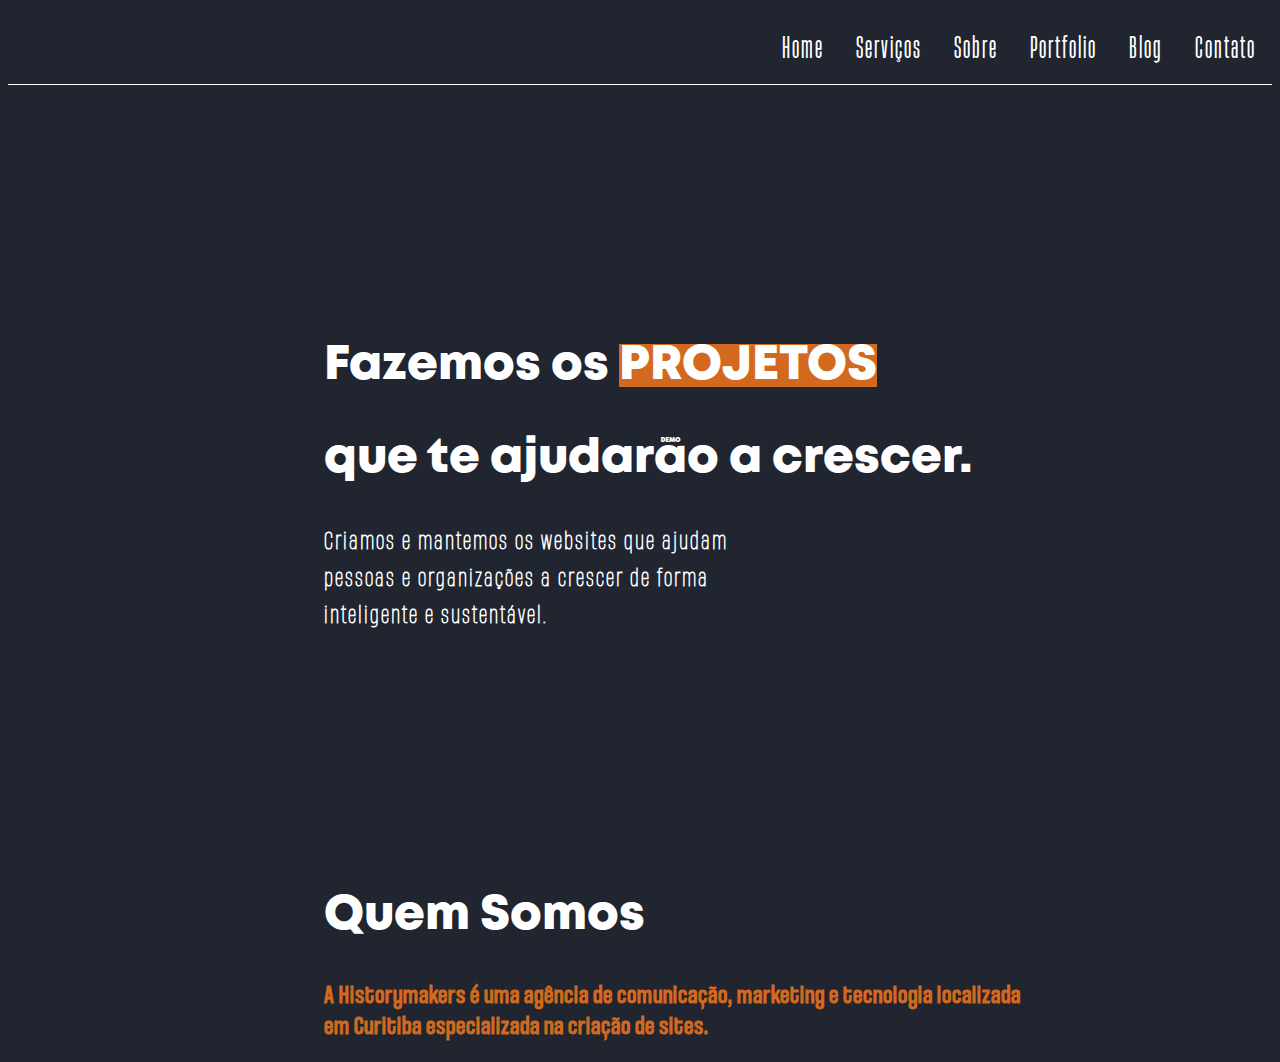
==== index.html @ e78ac0e3 "home-index" ====
<!DOCTYPE html>
<html lang="en">
<head>
    <meta charset="UTF-8">
    <meta name="viewport" content="width=device-width, initial-scale=1.0">
    <title>Historymakers</title>
    <link rel="stylesheet" href="index.css">
    <script src="index.js"></script>
</head>
<body>
    <nav class="topnav">
        <a href="#contact">Contato</a>
        <a href="#blog">Blog</a>
        <a href="#portfolio">Portfolio</a>
        <a href="#about">Sobre</a>
        <a href="#services">Serviços</a>
        <a class="active" href="#home">Home</a>
    </nav>
    <div class="container-main">
        <div class="home">
            <h1 class="home-header1">
                <span>Fazemos os</span>
                <span id="span-projetos">PROJETOS</span>
            </h1>
            <h1 class="home-header2">
                <span>que te ajudarão a crescer.</span>
            </h1>
            <h2 class="subtitle">
                <span>Criamos e mantemos os websites que ajudam pessoas e organizações a crescer de forma inteligente e sustentável.</span>
            </h2>
        </div>
        <div class="about">
            <h1 class="about-header">
                <span>Quem Somos</span>
            </h1>
            <h2 id="about-subtitle">
                <span>A Historymakers é uma agência de comunicação, marketing e tecnologia localizada em Curitiba especializada na criação de sites.</span>
            </h2>
        </div>
    </div>
</body>
</html>
---- index.css ----
@font-face {
    font-family: mont-heavy;
    src: url(fonts/Mont-HeavyDEMO.otf);
}

@font-face {
    font-family: mont-light;
    src: url(fonts/Mont-ExtraLightDEMO.otf);
}

@font-face {
    font-family: headingnow24-regular;
    src: url(fonts/HeadingNowTrial-24Regular.ttf);
}

@font-face {
    font-family: headingnow55-medium;
    src: url(fonts/HeadingNowTrial-55Medium.ttf);
}

@font-face {
    font-family: headingnow56-bold;
    src: url(fonts/HeadingNowTrial-56Bold.ttf);
}

@font-face {
    font-family: headingnow41-thin;
    src: url(fonts/HeadingNowTrial-41Thin.ttf);
}

@font-face {
    font-family: coolvetica-condensed;
    src: url(fonts/coolvetica-condensed-rg.otf);
}

body {
    background-color: #202530;
}

.topnav {
    overflow: hidden;
    border-bottom: 1px solid white;
}

.topnav a {
    float: right;
    color: white;
    text-align: center;
    padding: 14px 16px;
    text-decoration: none;
    font-size: 30px;
    font-family: 'headingnow24-regular';
    letter-spacing: 2px;
}

.topnav a:hover {
    background-color: chocolate;
}

.container-main {
    margin-top: 250px;
    font-family: 'mont-heavy';
}

.home {
    margin-left: 25%;
    font-size: 24px;
}

.home-header1 {
    color: white;
    text-align: left;
}

.home-header2 {
    color: white;
    text-align: left;
}

#span-projetos {
    background-color: chocolate;
}

.subtitle {
    color: white;
    font-size: 24px;
    letter-spacing: 2px;
    overflow-wrap: break-word;
    width: 50%;
    font-family: 'headingnow41-thin';
}

.about {
    text-align: left;
    font-size: 24px;
    margin-left: 25%;
    margin-top: 20%;
    color: white;
}

#about-subtitle {
    color: chocolate;
    font-family: 'coolvetica-condensed';
    overflow-wrap: break-word;
    width: 75%;
    font-size: 26px;
    letter-spacing: 1px;
}
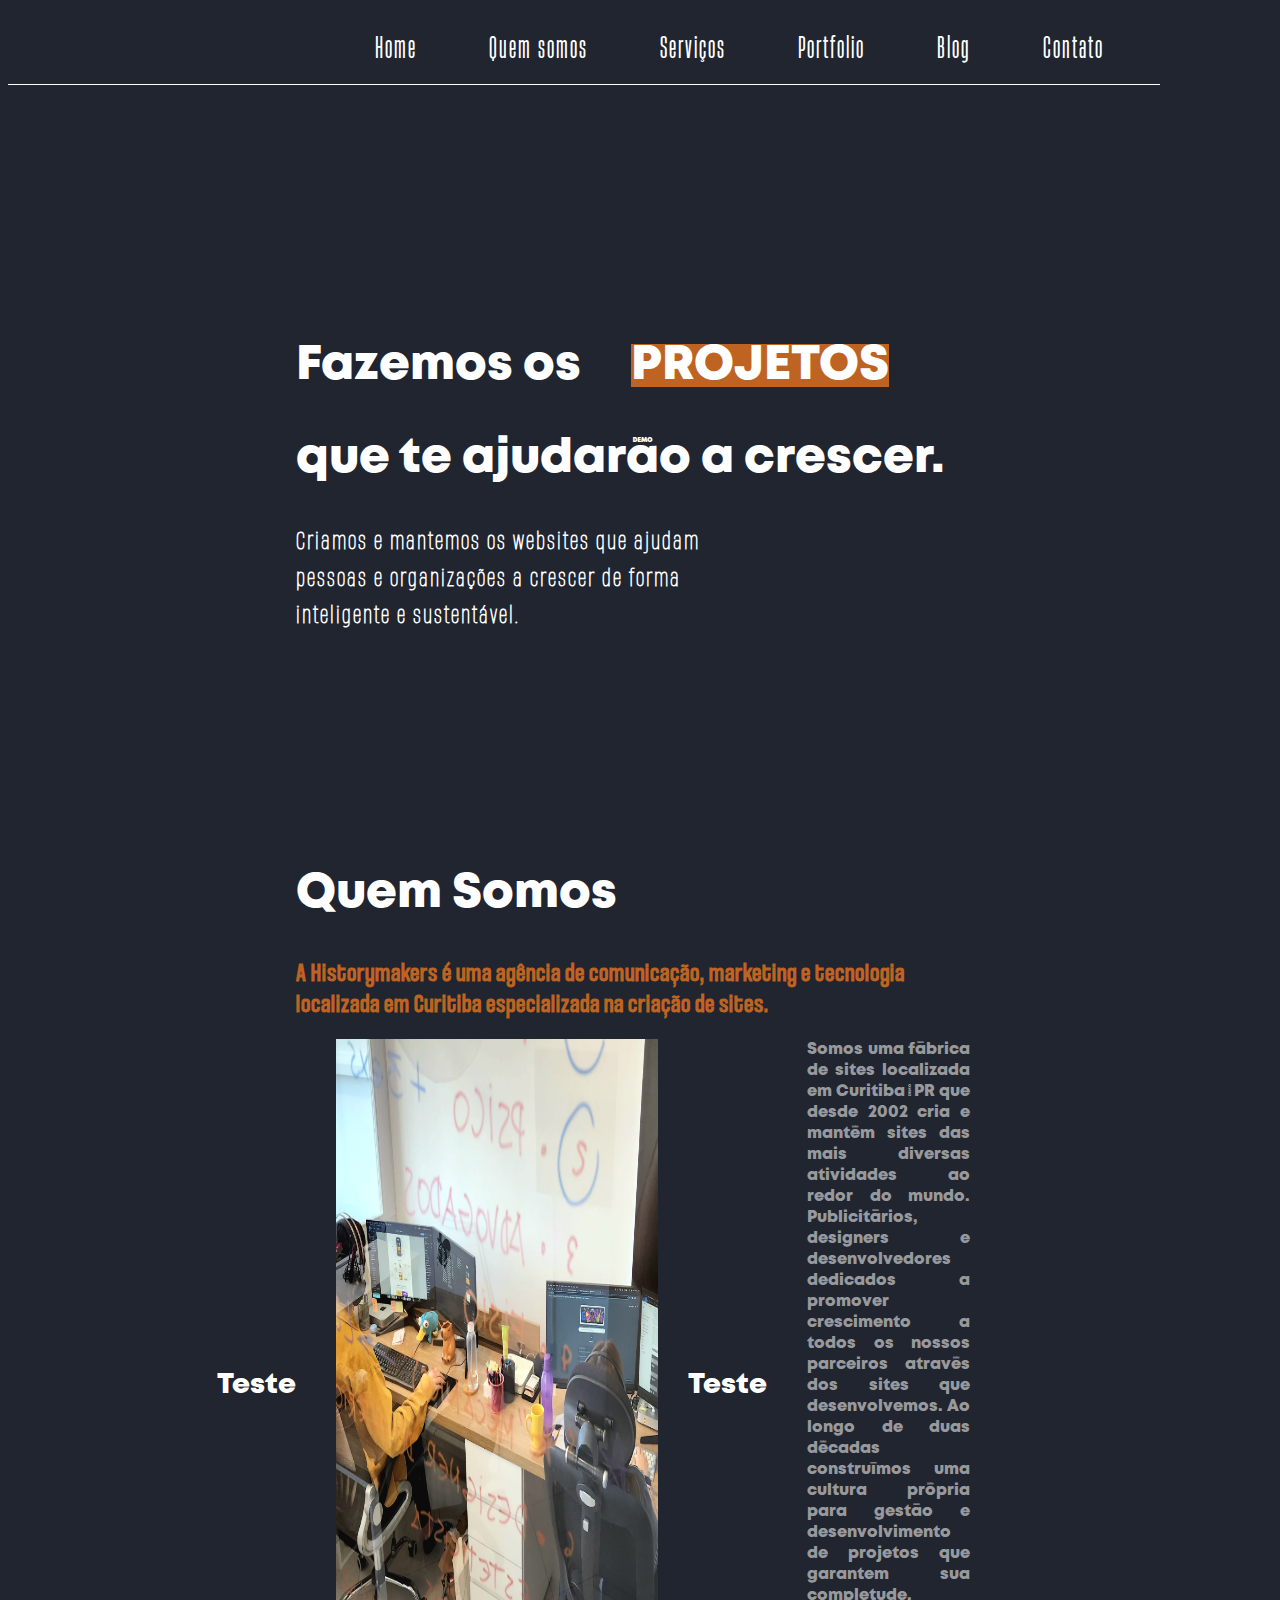
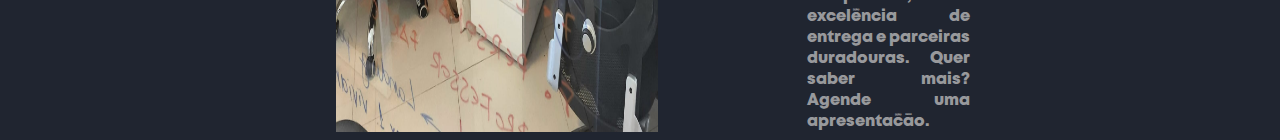
==== commit 2bca5a3a: "some updates" ====
--- a/index.html
+++ b/index.html
@@ -1,19 +1,21 @@
 <!DOCTYPE html>
-<html lang="en">
+<html lang="pt-br">
 <head>
     <meta charset="UTF-8">
     <meta name="viewport" content="width=device-width, initial-scale=1.0">
     <title>Historymakers</title>
     <link rel="stylesheet" href="index.css">
+    <link rel="stylesheet" href="navbar.css">
+    <link rel="icon" href="http://example.com/favicon.png">
     <script src="index.js"></script>
 </head>
 <body>
-    <nav class="topnav">
-        <a href="#contact">Contato</a>
+    <nav class="top-nav">
+        <a href="contato.html">Contato</a>
         <a href="#blog">Blog</a>
         <a href="#portfolio">Portfolio</a>
-        <a href="#about">Sobre</a>
         <a href="#services">Serviços</a>
+        <a href="#about">Quem somos</a>
         <a class="active" href="#home">Home</a>
     </nav>
     <div class="container-main">
@@ -29,14 +31,33 @@
                 <span>Criamos e mantemos os websites que ajudam pessoas e organizações a crescer de forma inteligente e sustentável.</span>
             </h2>
         </div>
-        <div class="about">
+        <div id="about" class="about">
             <h1 class="about-header">
                 <span>Quem Somos</span>
             </h1>
             <h2 id="about-subtitle">
                 <span>A Historymakers é uma agência de comunicação, marketing e tecnologia localizada em Curitiba especializada na criação de sites.</span>
             </h2>
-        </div>
+
+            <div class="container-two-column">
+                <div class="two-column">
+                    <h3>Teste</h3>
+                        <image src="images/escritorio.jpeg">
+                </div>
+                <div class="two-column">
+                    <h3>Teste</h3>
+
+                    <span class="comment">Somos uma fábrica de sites localizada em Curitiba/PR que desde 2002 cria e 
+                        mantém sites das mais diversas atividades ao redor do mundo. Publicitários, designers 
+                        e desenvolvedores dedicados a promover crescimento a todos os nossos parceiros através 
+                        dos sites que desenvolvemos.  Ao longo de duas décadas construímos uma cultura própria 
+                        para gestão e desenvolvimento de projetos que garantem sua completude, excelência de entrega 
+                        e parceiras duradouras. Quer saber mais? Agende uma apresentação.</span>
+                </div>  
+            </div><!--container-two-column-->
+        </div><!--about-->
+        <div class="services">
+        </div><!--services-->
     </div>
 </body>
 </html>--- a/index.css
+++ b/index.css
@@ -1,3 +1,6 @@
+*{
+    margin-right: 40px;
+}
 @font-face {
     font-family: mont-heavy;
     src: url(fonts/Mont-HeavyDEMO.otf);
@@ -37,26 +40,6 @@
     background-color: #202530;
 }
 
-.topnav {
-    overflow: hidden;
-    border-bottom: 1px solid white;
-}
-
-.topnav a {
-    float: right;
-    color: white;
-    text-align: center;
-    padding: 14px 16px;
-    text-decoration: none;
-    font-size: 30px;
-    font-family: 'headingnow24-regular';
-    letter-spacing: 2px;
-}
-
-.topnav a:hover {
-    background-color: chocolate;
-}
-
 .container-main {
     margin-top: 250px;
     font-family: 'mont-heavy';
@@ -78,7 +61,7 @@
 }
 
 #span-projetos {
-    background-color: chocolate;
+    background-color: rgb(190, 99, 34);
 }
 
 .subtitle {
@@ -99,10 +82,48 @@
 }
 
 #about-subtitle {
-    color: chocolate;
+    color: rgb(190, 99, 34);
     font-family: 'coolvetica-condensed';
     overflow-wrap: break-word;
     width: 75%;
     font-size: 26px;
     letter-spacing: 1px;
-}+}
+
+
+.container-two-column {
+    display: flex;
+    text-align: justify;
+    
+}
+
+.two-column {
+    flex: 1;
+    width: 50%;
+    padding-right: 30px;
+    display: flex;
+    justify-content: center;
+    align-items: center;
+    
+}   
+
+.two-column img{
+    width: 100%;
+    height: 100%;
+}
+
+.two-column .comment {
+    font-size: 16px;
+    color: #98999c;
+}
+
+.two-column-service{
+    text-align: center;
+    display: flex;
+    background-color: green;
+    height: 700px;
+
+}
+
+
+
--- a/navbar.css
+++ b/navbar.css
@@ -0,0 +1,19 @@
+.top-nav {
+    overflow: hidden;
+    border-bottom: 1px solid white;
+}
+
+.top-nav a {
+    float: right;
+    color: white;
+    text-align: center;
+    padding: 14px 16px;
+    text-decoration: none;
+    font-size: 30px;
+    font-family: 'headingnow24-regular';
+    letter-spacing: 2px;
+}
+
+.top-nav a:hover {
+    background-color: rgb(190, 99, 34);
+}
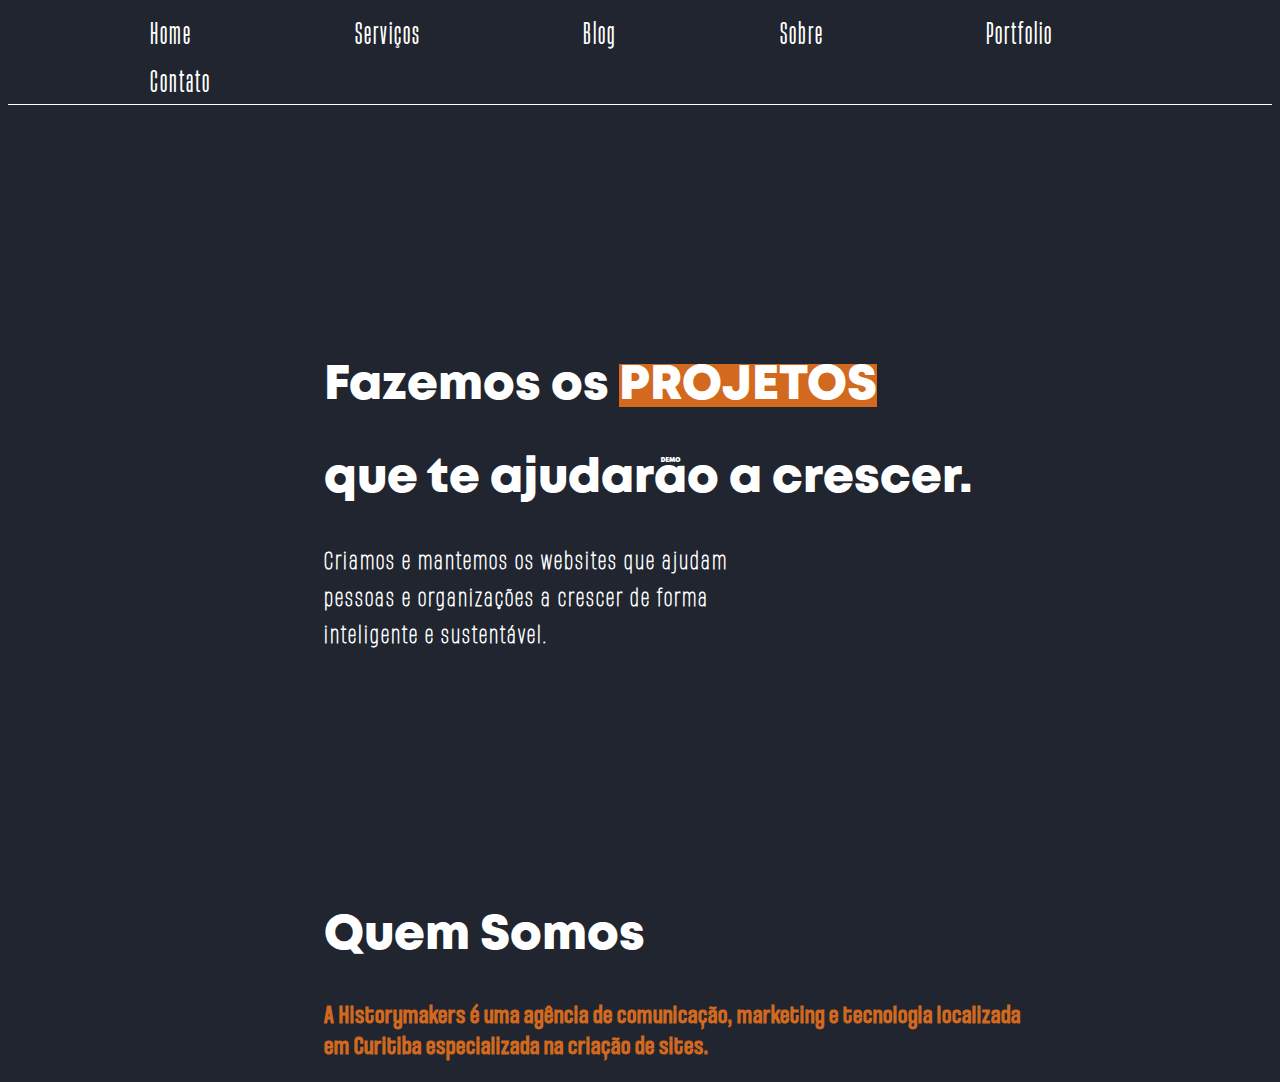
==== commit f590c90d: "navbar" ====
--- a/index.html
+++ b/index.html
@@ -1,22 +1,20 @@
 <!DOCTYPE html>
-<html lang="pt-br">
+<html lang="en">
 <head>
     <meta charset="UTF-8">
     <meta name="viewport" content="width=device-width, initial-scale=1.0">
     <title>Historymakers</title>
     <link rel="stylesheet" href="index.css">
-    <link rel="stylesheet" href="navbar.css">
-    <link rel="icon" href="http://example.com/favicon.png">
     <script src="index.js"></script>
 </head>
 <body>
-    <nav class="top-nav">
-        <a href="contato.html">Contato</a>
+    <nav class="topnav">
+        <a class="active" href="#home">Home</a>
+        <a href="#services">Serviços</a>
         <a href="#blog">Blog</a>
+        <a href="#about">Sobre</a>
         <a href="#portfolio">Portfolio</a>
-        <a href="#services">Serviços</a>
-        <a href="#about">Quem somos</a>
-        <a class="active" href="#home">Home</a>
+        <a href="#contact">Contato</a>
     </nav>
     <div class="container-main">
         <div class="home">
@@ -31,33 +29,14 @@
                 <span>Criamos e mantemos os websites que ajudam pessoas e organizações a crescer de forma inteligente e sustentável.</span>
             </h2>
         </div>
-        <div id="about" class="about">
+        <div class="about">
             <h1 class="about-header">
                 <span>Quem Somos</span>
             </h1>
             <h2 id="about-subtitle">
                 <span>A Historymakers é uma agência de comunicação, marketing e tecnologia localizada em Curitiba especializada na criação de sites.</span>
             </h2>
-
-            <div class="container-two-column">
-                <div class="two-column">
-                    <h3>Teste</h3>
-                        <image src="images/escritorio.jpeg">
-                </div>
-                <div class="two-column">
-                    <h3>Teste</h3>
-
-                    <span class="comment">Somos uma fábrica de sites localizada em Curitiba/PR que desde 2002 cria e 
-                        mantém sites das mais diversas atividades ao redor do mundo. Publicitários, designers 
-                        e desenvolvedores dedicados a promover crescimento a todos os nossos parceiros através 
-                        dos sites que desenvolvemos.  Ao longo de duas décadas construímos uma cultura própria 
-                        para gestão e desenvolvimento de projetos que garantem sua completude, excelência de entrega 
-                        e parceiras duradouras. Quer saber mais? Agende uma apresentação.</span>
-                </div>  
-            </div><!--container-two-column-->
-        </div><!--about-->
-        <div class="services">
-        </div><!--services-->
+        </div>
     </div>
 </body>
 </html>--- a/index.css
+++ b/index.css
@@ -1,6 +1,3 @@
-*{
-    margin-right: 40px;
-}
 @font-face {
     font-family: mont-heavy;
     src: url(fonts/Mont-HeavyDEMO.otf);
@@ -40,6 +37,27 @@
     background-color: #202530;
 }
 
+.topnav {
+    overflow: hidden;
+    border-bottom: 1px solid white;
+    justify-content: center;
+}
+
+.topnav a {
+    margin-left: 10%;
+    color: white;
+    text-align: center;
+    padding: 14px 16px;
+    text-decoration: none;
+    font-size: 30px;
+    font-family: 'headingnow24-regular';
+    letter-spacing: 2px;
+}
+
+.topnav a:hover {
+    background-color: chocolate;
+}
+
 .container-main {
     margin-top: 250px;
     font-family: 'mont-heavy';
@@ -61,7 +79,7 @@
 }
 
 #span-projetos {
-    background-color: rgb(190, 99, 34);
+    background-color: chocolate;
 }
 
 .subtitle {
@@ -82,48 +100,10 @@
 }
 
 #about-subtitle {
-    color: rgb(190, 99, 34);
+    color: chocolate;
     font-family: 'coolvetica-condensed';
     overflow-wrap: break-word;
     width: 75%;
     font-size: 26px;
     letter-spacing: 1px;
-}
-
-
-.container-two-column {
-    display: flex;
-    text-align: justify;
-    
-}
-
-.two-column {
-    flex: 1;
-    width: 50%;
-    padding-right: 30px;
-    display: flex;
-    justify-content: center;
-    align-items: center;
-    
-}   
-
-.two-column img{
-    width: 100%;
-    height: 100%;
-}
-
-.two-column .comment {
-    font-size: 16px;
-    color: #98999c;
-}
-
-.two-column-service{
-    text-align: center;
-    display: flex;
-    background-color: green;
-    height: 700px;
-
-}
-
-
-
+}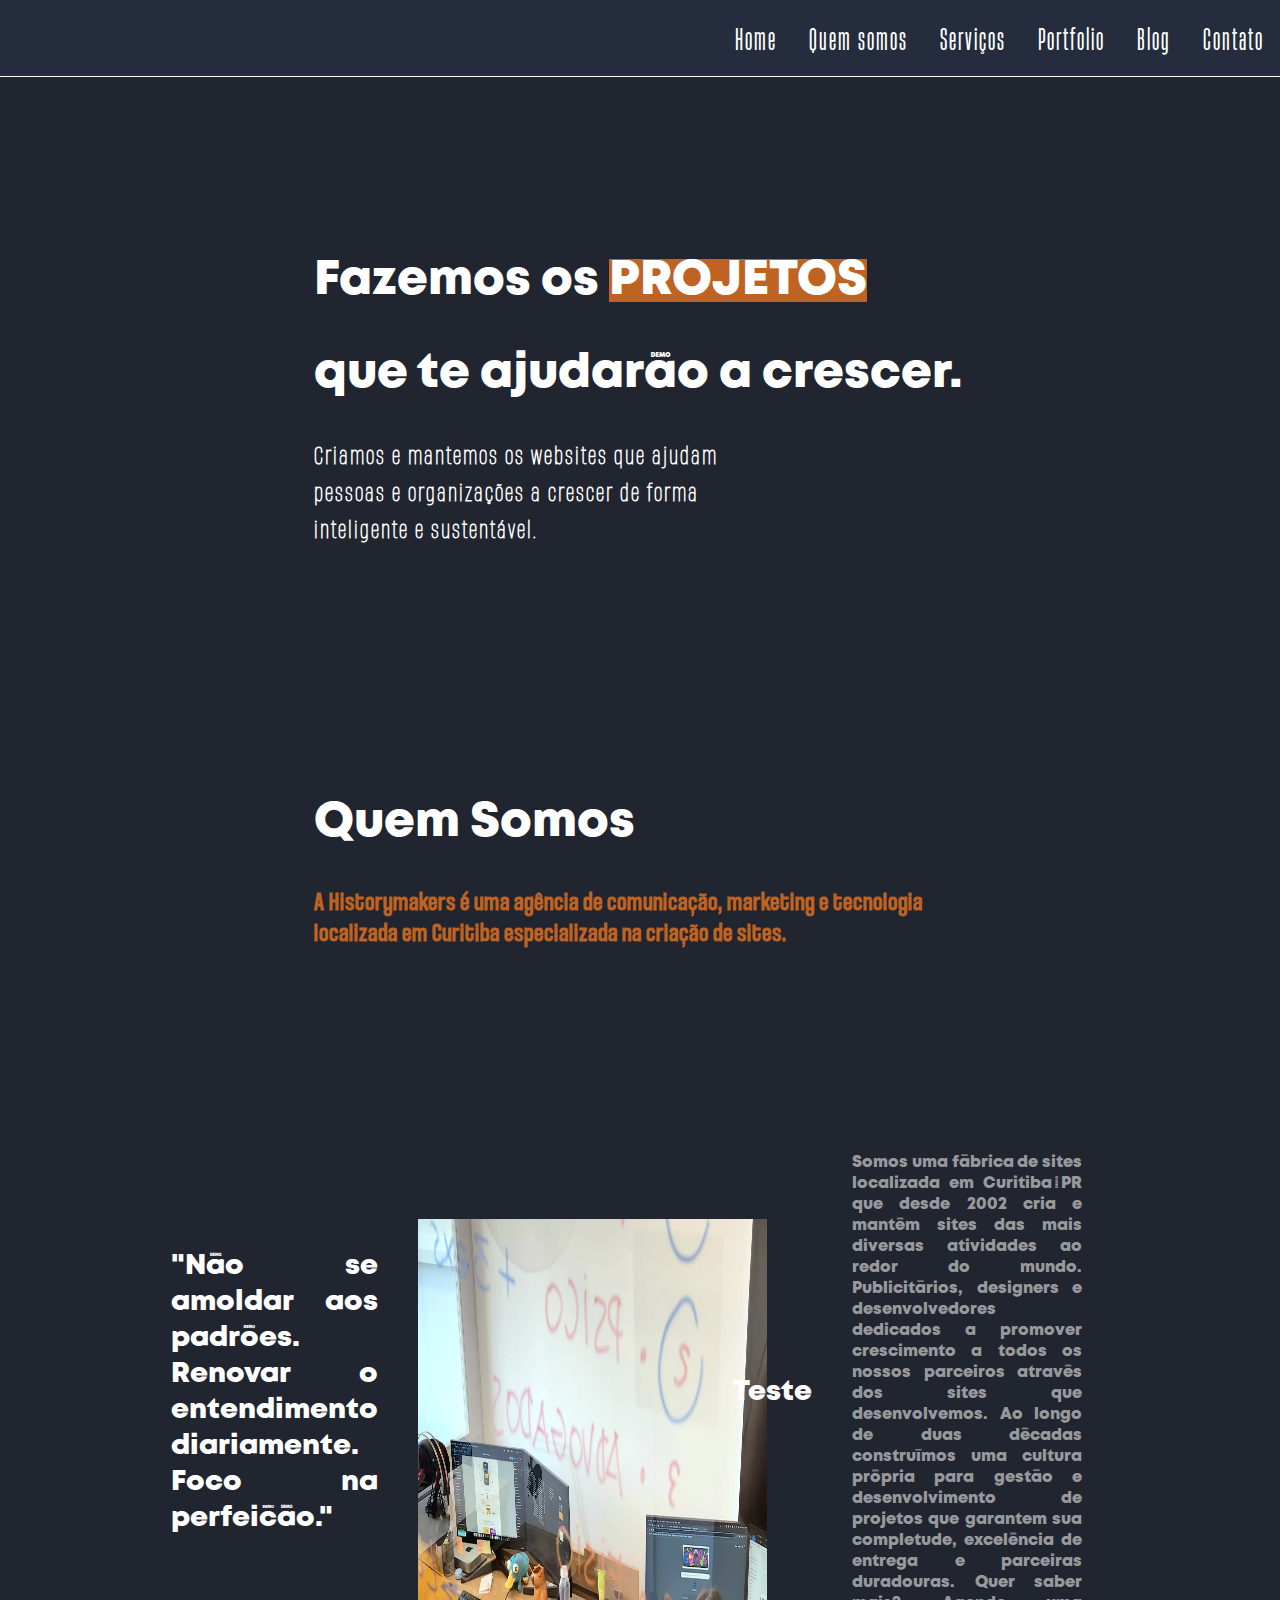
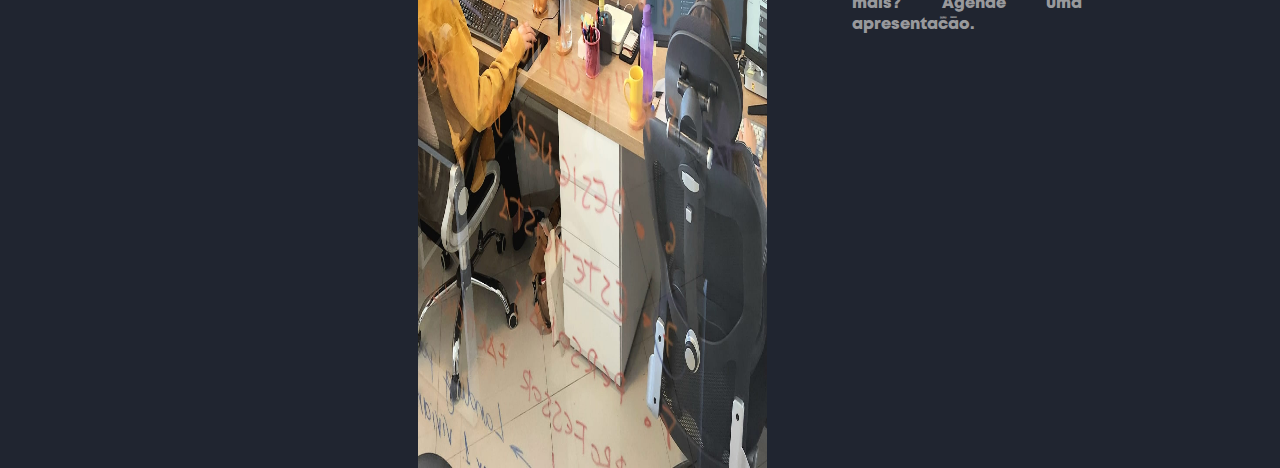
==== commit fb384f24: "home portfolio blog contato" ====
--- a/index.html
+++ b/index.html
@@ -1,20 +1,22 @@
 <!DOCTYPE html>
-<html lang="en">
+<html lang="pt-br">
 <head>
     <meta charset="UTF-8">
     <meta name="viewport" content="width=device-width, initial-scale=1.0">
-    <title>Historymakers</title>
+    <title>Home | Historymakers</title>
     <link rel="stylesheet" href="index.css">
+    <link rel="stylesheet" href="navbar.css">
+    <link rel="icon" href="http://example.com/favicon.png">
     <script src="index.js"></script>
 </head>
 <body>
-    <nav class="topnav">
-        <a class="active" href="#home">Home</a>
+    <nav class="top-nav">
+        <a href="contato.html">Contato</a>
+        <a href="blog.html">Blog</a>
+        <a href="portfolio.html">Portfolio</a>
         <a href="#services">Serviços</a>
-        <a href="#blog">Blog</a>
-        <a href="#about">Sobre</a>
-        <a href="#portfolio">Portfolio</a>
-        <a href="#contact">Contato</a>
+        <a href="#about">Quem somos</a>
+        <a class="active" href="index.html">Home</a>
     </nav>
     <div class="container-main">
         <div class="home">
@@ -29,14 +31,34 @@
                 <span>Criamos e mantemos os websites que ajudam pessoas e organizações a crescer de forma inteligente e sustentável.</span>
             </h2>
         </div>
-        <div class="about">
+        <div id="about" class="about">
             <h1 class="about-header">
                 <span>Quem Somos</span>
             </h1>
             <h2 id="about-subtitle">
                 <span>A Historymakers é uma agência de comunicação, marketing e tecnologia localizada em Curitiba especializada na criação de sites.</span>
             </h2>
-        </div>
+
+            <div class="container-two-column">
+                <div class="two-column">
+                    <h3>"Não se amoldar aos padrões. Renovar o entendimento diariamente. Foco na perfeição."</h3>
+                    <image src="images/escritorio.jpeg">
+                </div>
+                <div class="two-column">
+                    <h3>Teste</h3>
+
+                    <span class="comment">Somos uma fábrica de sites localizada em Curitiba/PR que desde 2002 cria e 
+                        mantém sites das mais diversas atividades ao redor do mundo. Publicitários, designers 
+                        e desenvolvedores dedicados a promover crescimento a todos os nossos parceiros através 
+                        dos sites que desenvolvemos.  Ao longo de duas décadas construímos uma cultura própria 
+                        para gestão e desenvolvimento de projetos que garantem sua completude, excelência de entrega 
+                        e parceiras duradouras. Quer saber mais? Agende uma apresentação.</span>
+                </div>  
+            </div><!--container-two-column-->
+        </div><!--about-->
+        <div class="services">
+        </div><!--services-->
     </div>
+    <button onclick="topFunction()" id="topBtn" title="Retornar ao Topo">&#8679;</button>
 </body>
 </html>--- a/index.css
+++ b/index.css
@@ -37,29 +37,9 @@
     background-color: #202530;
 }
 
-.topnav {
-    overflow: hidden;
-    border-bottom: 1px solid white;
-    justify-content: center;
-}
-
-.topnav a {
-    margin-left: 10%;
-    color: white;
-    text-align: center;
-    padding: 14px 16px;
-    text-decoration: none;
-    font-size: 30px;
-    font-family: 'headingnow24-regular';
-    letter-spacing: 2px;
-}
-
-.topnav a:hover {
-    background-color: chocolate;
-}
-
 .container-main {
     margin-top: 250px;
+    margin-right: 40px;
     font-family: 'mont-heavy';
 }
 
@@ -79,7 +59,7 @@
 }
 
 #span-projetos {
-    background-color: chocolate;
+    background-color: rgb(190, 99, 34);
 }
 
 .subtitle {
@@ -96,14 +76,89 @@
     font-size: 24px;
     margin-left: 25%;
     margin-top: 20%;
+    margin-right: 40px;
     color: white;
 }
 
 #about-subtitle {
-    color: chocolate;
+    color: rgb(190, 99, 34);
     font-family: 'coolvetica-condensed';
     overflow-wrap: break-word;
     width: 75%;
     font-size: 26px;
     letter-spacing: 1px;
-}+}
+
+
+.container-two-column {
+    display: flex;
+    text-align: justify;
+    margin-right: 40px;
+    
+}
+
+.two-column {
+    flex: 1;
+    width: 50%;
+    padding-right: 30px;
+    display: flex;
+    justify-content: center;
+    align-items: center;
+    margin-right: 40px;
+    
+}   
+
+.two-column img{
+    width: 100%;
+    height: 100%;
+    margin-right: 40px;
+    margin-top: 500px;
+    
+}
+
+.two-column .comment {
+    font-size: 16px;
+    color: #98999c;
+    
+}
+.two-column h3 {
+    margin-right: 40px;
+}
+
+.two-column-service{
+    text-align: center;
+    display: flex;
+    background-color: green;
+    height: 700px;
+    
+
+}
+
+/* Estilo para o botão */
+#topBtn {
+    position: fixed;
+    bottom: 20px;
+    right: 30px;
+    z-index: 99;
+    font-size: 18px;
+    border: none;
+    outline: none;
+    background-color: rgb(190, 99, 34);
+    color: white;
+    cursor: pointer;
+    padding: 15px;
+    border-radius: 4px;
+    opacity: 0; /* Comece com opacidade 0 */
+    transition: opacity 0.3s ease; /* Transição suave de opacidade */
+  }
+  
+  #topBtn:hover {
+    background-color: rgb(224, 71, 24);
+  }
+  
+  /* Mostrar o botão quando a opacidade é maior que 0 */
+  #topBtn.show {
+    opacity: 1;
+  }
+
+
--- a/navbar.css
+++ b/navbar.css
@@ -0,0 +1,59 @@
+@font-face {
+    font-family: mont-heavy;
+    src: url(fonts/Mont-HeavyDEMO.otf);
+}
+
+@font-face {
+    font-family: mont-light;
+    src: url(fonts/Mont-ExtraLightDEMO.otf);
+}
+
+@font-face {
+    font-family: headingnow24-regular;
+    src: url(fonts/HeadingNowTrial-24Regular.ttf);
+}
+
+@font-face {
+    font-family: headingnow55-medium;
+    src: url(fonts/HeadingNowTrial-55Medium.ttf);
+}
+
+@font-face {
+    font-family: headingnow56-bold;
+    src: url(fonts/HeadingNowTrial-56Bold.ttf);
+}
+
+@font-face {
+    font-family: headingnow41-thin;
+    src: url(fonts/HeadingNowTrial-41Thin.ttf);
+}
+
+@font-face {
+    font-family: coolvetica-condensed;
+    src: url(fonts/coolvetica-condensed-rg.otf);
+}
+
+.top-nav {
+    overflow: hidden;
+    border-bottom: 1px solid white;
+    position: fixed;
+    top: 0;
+    right: 0;
+    left: 0;
+    background-color: #242c3d;
+}
+
+.top-nav a {
+    float: right;
+    color: white;
+    text-align: center;
+    padding: 14px 16px;
+    text-decoration: none;
+    font-size: 30px;
+    font-family: 'headingnow24-regular';
+    letter-spacing: 2px;
+}
+
+.top-nav a:hover {
+    background-color: rgb(190, 99, 34);
+}
